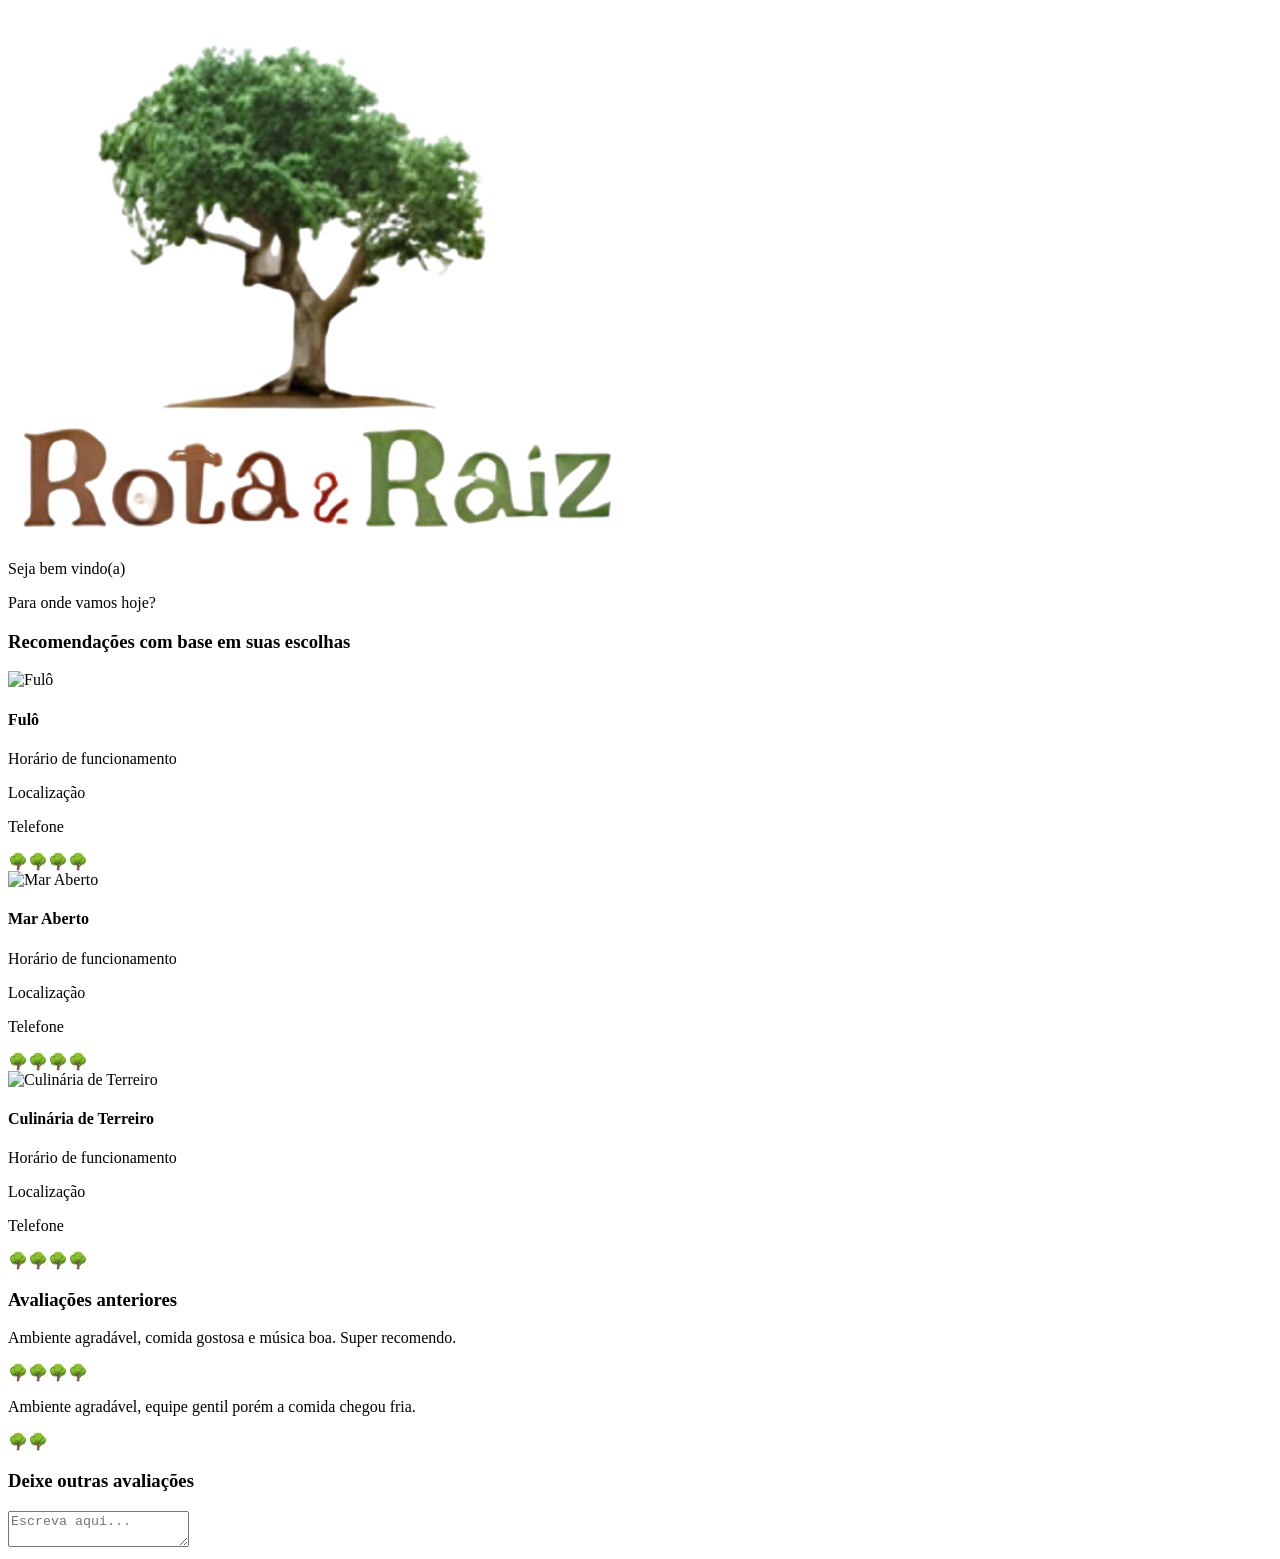
==== pg2.html @ c6e694ab "Upload de arquivos (Upload de segurança para testar a navegação pelo github)" ====
<!DOCTYPE html>
<html lang="pt-br">

<head>
    <meta charset="UTF-8">
    <meta name="viewport" content="width=device-width, initial-scale=1.0">
    <title>Lobby - Rota & Raiz</title>
    <link rel="stylesheet" href="../css/pg2.css">
    <link rel="icon" type="svg" href="../img/icone-guia.svg">
</head>

<body>
    <header class="headerLobby">
        <div class="logo">
            <img src="../img/Logo-teste.png" alt="Rota & Raiz">
        </div>
        <div class="boasVindas">
            <p>Seja bem vindo(a)
                <p id="usuario"></p>
            </p>
            <p>Para onde vamos hoje?</p>
        </div>
    </header>

    <main>
        <section class="conteudoSection">
            <h3>Recomendações com base em suas escolhas</h3>
            <div class="gridCards">
                <div class="card">
                    <img src="img1.jpg" alt="Fulô">
                    <div class="cardInfo">
                        <h4>Fulô</h4>
                        <p>Horário de funcionamento</p>
                        <p>Localização</p>
                        <p>Telefone</p>
                        <div class="iconesRaiz">🌳🌳🌳🌳</div>
                    </div>
                </div>
                <div class="card">
                    <img src="img2.jpg" alt="Mar Aberto">
                    <div class="cardInfo">
                        <h4>Mar Aberto</h4>
                        <p>Horário de funcionamento</p>
                        <p>Localização</p>
                        <p>Telefone</p>
                        <div class="iconesRaiz">🌳🌳🌳🌳</div>
                    </div>
                </div>
                <div class="card">
                    <img src="img3.jpg" alt="Culinária de Terreiro">
                    <div class="cardInfo">
                        <h4>Culinária de Terreiro</h4>
                        <p>Horário de funcionamento</p>
                        <p>Localização</p>
                        <p>Telefone</p>
                        <div class="iconesRaiz">🌳🌳🌳🌳</div>
                    </div>
                </div>
            </div>
        </section>

        <div class="containerInferior">
            <section class="avaliacoes">
                <h3>Avaliações anteriores</h3>
                <div class="balaoAvaliacao">
                    <p>Ambiente agradável, comida gostosa e música boa. Super recomendo.</p>
                    <span class="score">🌳🌳🌳🌳</span>
                </div>
                <div class="balaoAvaliacao">
                    <p>Ambiente agradável, equipe gentil porém a comida chegou fria.</p>
                    <span class="score">🌳🌳</span>
                </div>
            </section>

            <section class="deixeAvaliacao">
                <h3>Deixe outras avaliações</h3>
                <textarea placeholder="Escreva aqui..."></textarea>
            </section>
        </div>
    </main>
    <script src="../js/script.js"></script>
</body>

</html>
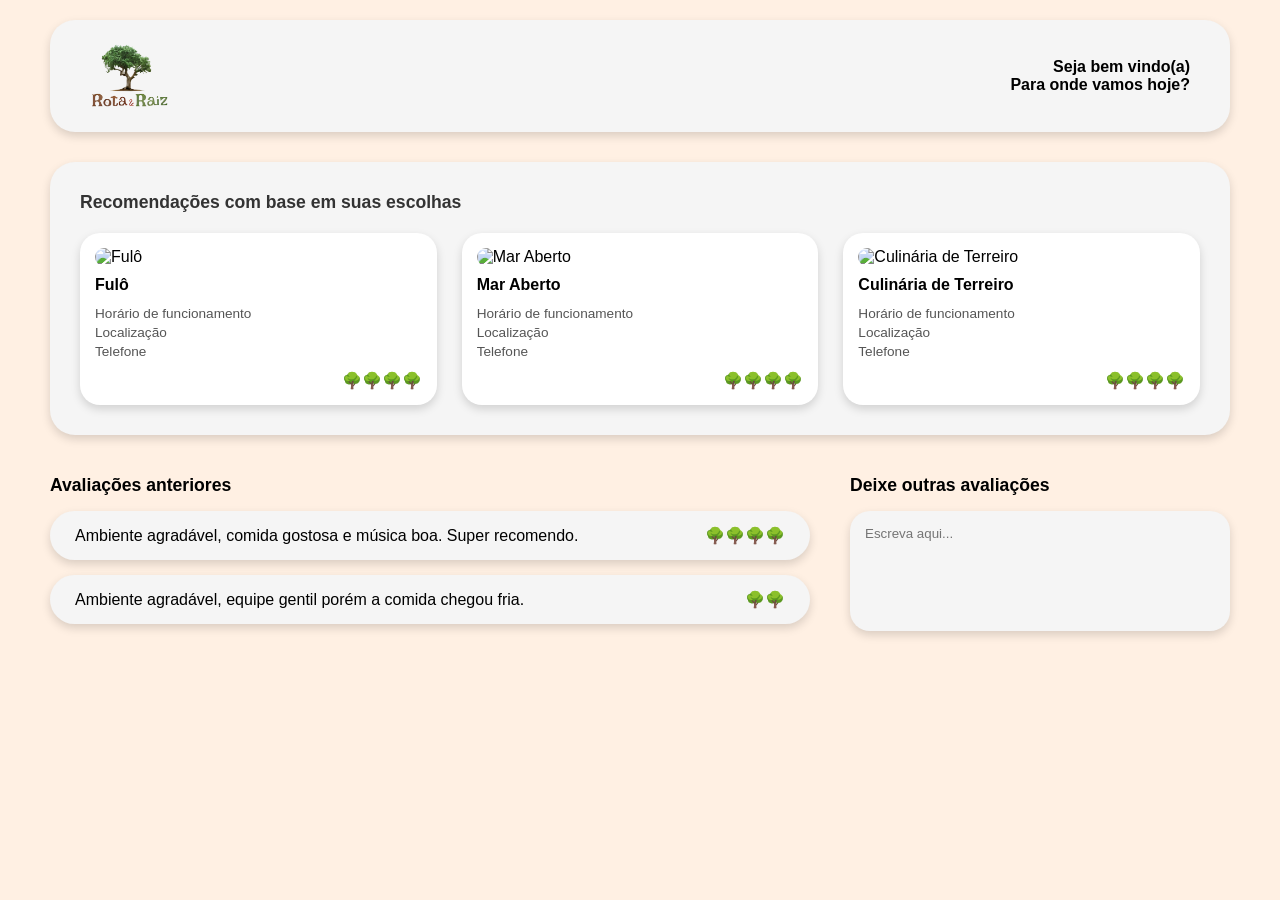
==== commit ca6dcdea: "Update pg2.html" ====
--- a/pg2.html
+++ b/pg2.html
@@ -5,7 +5,7 @@
     <meta charset="UTF-8">
     <meta name="viewport" content="width=device-width, initial-scale=1.0">
     <title>Lobby - Rota & Raiz</title>
-    <link rel="stylesheet" href="../css/pg2.css">
+    <link rel="stylesheet" href="../pg2.css">
     <link rel="icon" type="svg" href="../img/icone-guia.svg">
 </head>
 
@@ -81,4 +81,4 @@
     <script src="../js/script.js"></script>
 </body>
 
-</html>+</html>
--- a/pg2.css
+++ b/pg2.css
@@ -0,0 +1,144 @@
+:root {
+    --cor-primaria: #FFF0E3;
+    /* Fundo Bege claro */
+    --cor-secundaria: #F5F5F5;
+    /* Cor dos cards */
+    --font-primaria: #83553B;
+    /* Marrom */
+    --sombra: 0px 4px 10px rgba(0, 0, 0, 0.15);
+}
+
+* {
+    padding: 0;
+    margin: 0;
+    box-sizing: border-box;
+    font-family: Arial, Helvetica, sans-serif;
+}
+
+body {
+    background-color: var(--cor-primaria);
+    padding: 20px 50px;
+}
+
+
+/* HEADER */
+
+.logo img {
+    width: 80px;
+}
+
+.headerLobby {
+    background-color: var(--cor-secundaria);
+    color: #000;
+    width: 100%;
+    padding: 20px 40px;
+    border-radius: 25px;
+    box-shadow: var(--sombra);
+    display: flex;
+    justify-content: space-between;
+    align-items: center;
+    margin-bottom: 30px;
+}
+
+.boasVindas {
+    text-align: right;
+    font-weight: bold;
+}
+
+
+/* GRID DE RECOMENDAÇÕES */
+
+.conteudoSection {
+    background-color: var(--cor-secundaria);
+    width: 100%;
+    padding: 30px;
+    border-radius: 25px;
+    box-shadow: var(--sombra);
+}
+
+.conteudoSection h3 {
+    margin-bottom: 20px;
+    color: #333;
+}
+
+.gridCards {
+    display: grid;
+    grid-template-columns: repeat(3, 1fr);
+    gap: 25px;
+}
+
+.card {
+    background: white;
+    border-radius: 20px;
+    overflow: hidden;
+    box-shadow: var(--sombra);
+    padding: 15px;
+}
+
+.card img {
+    width: 100%;
+    height: 150px;
+    object-fit: cover;
+    border-radius: 15px;
+}
+
+.cardInfo h4 {
+    margin: 10px 0;
+    color: #000;
+}
+
+.cardInfo p {
+    font-size: 0.85rem;
+    color: #555;
+    line-height: 1.4;
+}
+
+.iconesRaiz {
+    margin-top: 10px;
+    text-align: right;
+}
+
+
+/* SEÇÃO INFERIOR */
+
+.containerInferior {
+    display: flex;
+    gap: 40px;
+    margin-top: 40px;
+}
+
+.avaliacoes {
+    flex: 2;
+}
+
+.balaoAvaliacao {
+    background: var(--cor-secundaria);
+    padding: 15px 25px;
+    border-radius: 50px;
+    /* Estilo pílula da imagem */
+    box-shadow: var(--sombra);
+    margin-bottom: 15px;
+    display: flex;
+    justify-content: space-between;
+    align-items: center;
+}
+
+.deixeAvaliacao {
+    flex: 1;
+}
+
+.deixeAvaliacao textarea {
+    width: 100%;
+    height: 120px;
+    border: none;
+    border-radius: 20px;
+    padding: 15px;
+    box-shadow: var(--sombra);
+    background: var(--cor-secundaria);
+    resize: none;
+}
+
+h3 {
+    font-size: 1.1rem;
+    margin-bottom: 15px;
+}
